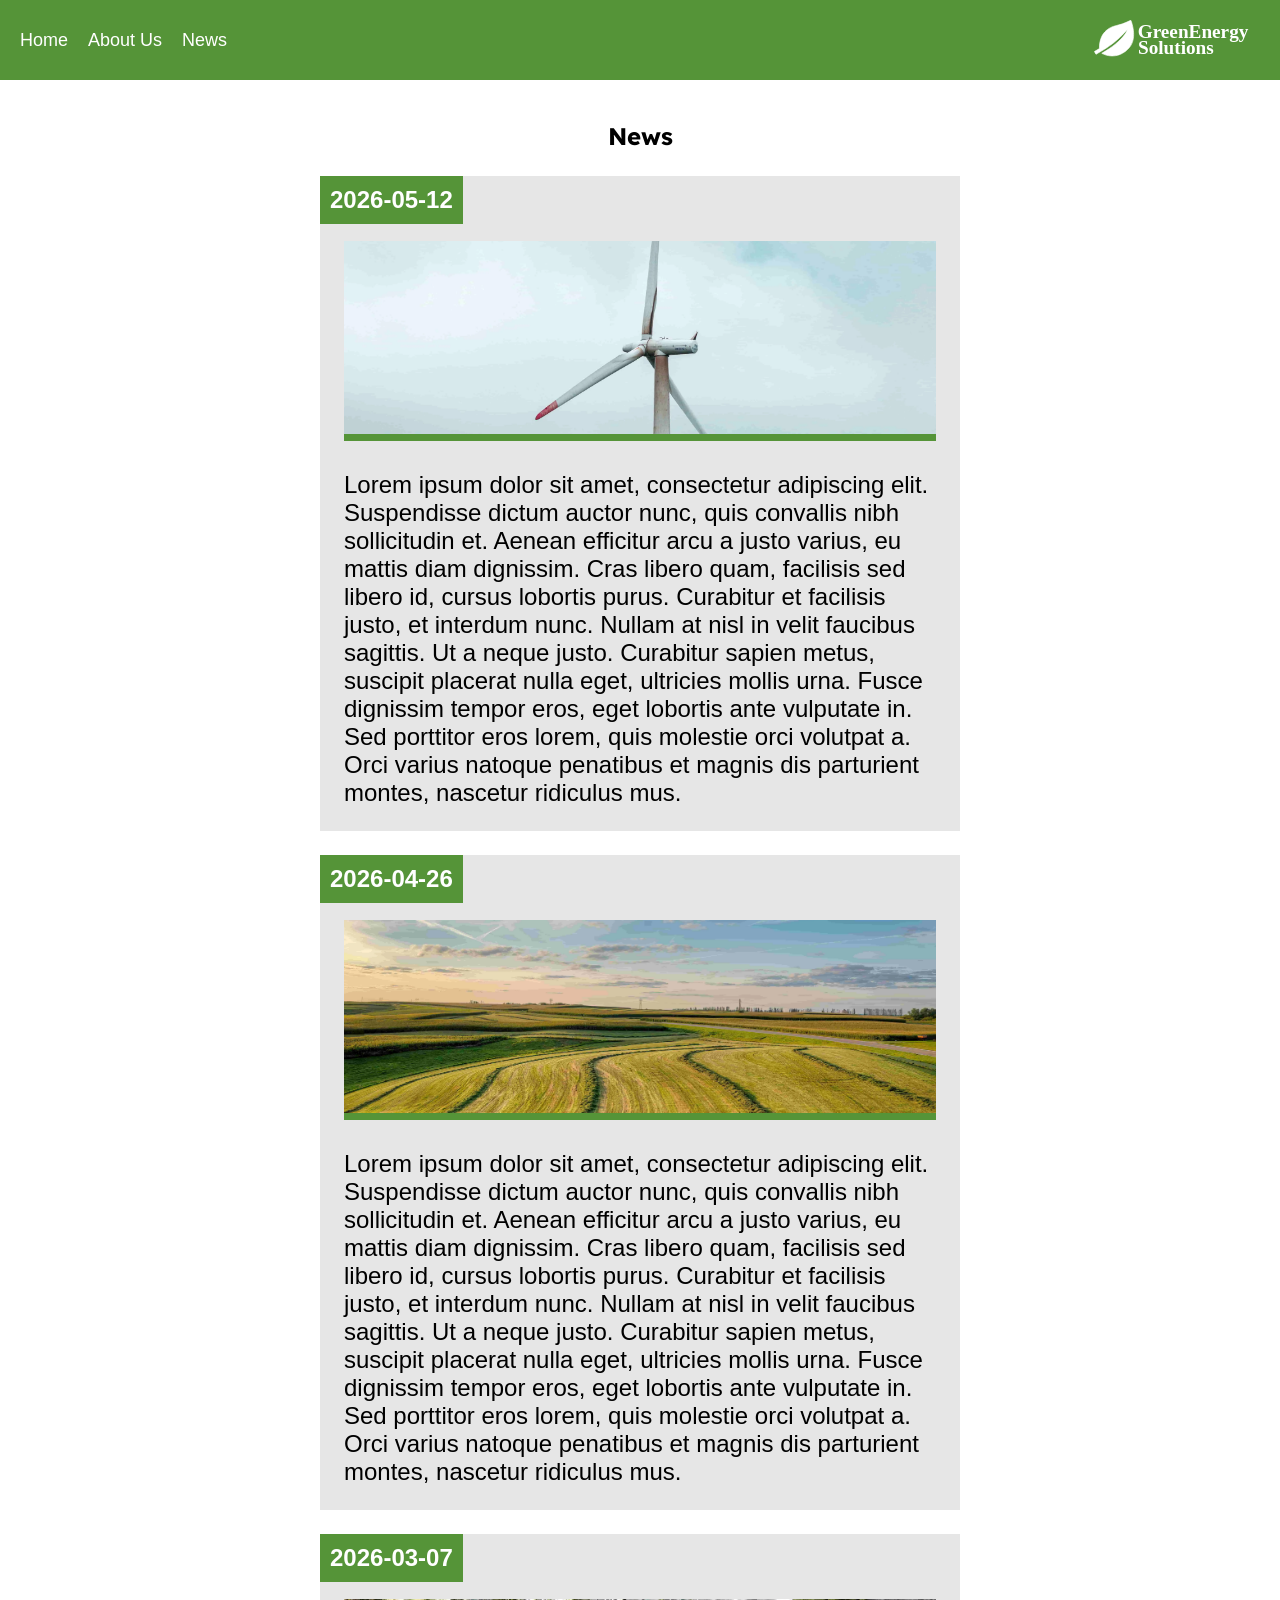
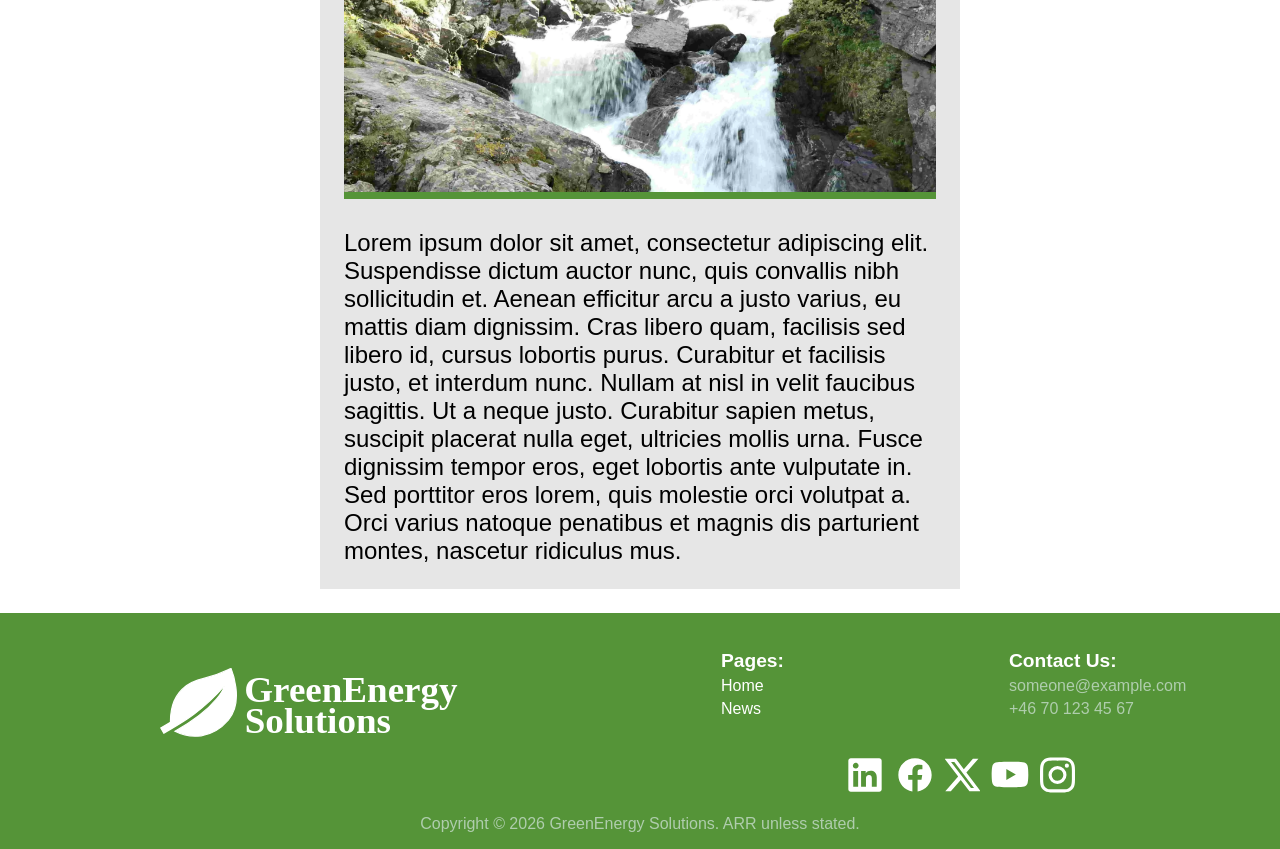
==== html/news.html @ d31cc825 "Improved footer" ====
<!DOCTYPE html>
<html lang="en">
<head>
    <meta charset="UTF-8">
    <meta name="viewport" content="width=device-width, initial-scale=1.0">
    <title>GreenEnergy Solutions - News</title>
    <link rel="stylesheet" href="../style.css">
    <script defer src="../js/script.js"></script>
</head>
<body>
    <div id="overlay" onclick="closeNav()"></div>
    <nav id="sidenav">
        <button class="closebtn" onclick="closeNav()">&times;</button>
        <ul>
            <li><a href="../index.html">Home</a></li>
            <li><a href="../index.html#content-1">About Us</a></li>
            <li><a>News</a></li>
        </ul>
    </nav>
    <header>
        <ul>
            <li class="sidenavbtn"><button class="menubtn" onclick="openNav()"><img src="../assets/svg/menu.svg" alt="Menu"></button></li>
            <li class="headerbtn"><a href="../index.html">Home</a></li>
            <li class="headerbtn"><a href="../index.html#content-1">About Us</a></li>
            <li class="headerbtn"><a href="../index.html#content-2">News</a></li>
        </ul>
        <img class="header-logo" src="../assets/svg/logo.svg" alt="GreenEnergy Solutions">
    </header>
    <main>
        <div class="main-content">
            <div class="table-container">
                <table class="news-table">
                    <tr>
                        <td style="padding: 0;"></td>
                        <th>News</th>
                    </tr>
                    <tr id="news-1">
                        <td class="news-date">
                            <h4>2026-05-12</h4>
                        </td>
                        <td class="news-content">
                            <img src="../assets/img/news-1.webp" alt="News Image">
                            <p>Lorem ipsum dolor sit amet, consectetur adipiscing elit. Suspendisse dictum auctor nunc, quis convallis nibh sollicitudin et. Aenean efficitur arcu a justo varius, eu mattis diam dignissim. Cras libero quam, facilisis sed libero id, cursus lobortis purus. Curabitur et facilisis justo, et interdum nunc. Nullam at nisl in velit faucibus sagittis. Ut a neque justo. Curabitur sapien metus, suscipit placerat nulla eget, ultricies mollis urna. Fusce dignissim tempor eros, eget lobortis ante vulputate in. Sed porttitor eros lorem, quis molestie orci volutpat a. Orci varius natoque penatibus et magnis dis parturient montes, nascetur ridiculus mus.</p>
                        </td>
                    </tr>
                    <tr id="news-2">
                        <td class="news-date">
                            <h4>2026-04-26</h4>
                        </td>
                        <td class="news-content">
                            <img src="../assets/img/news-2.webp" alt="News Image">
                            <p>Lorem ipsum dolor sit amet, consectetur adipiscing elit. Suspendisse dictum auctor nunc, quis convallis nibh sollicitudin et. Aenean efficitur arcu a justo varius, eu mattis diam dignissim. Cras libero quam, facilisis sed libero id, cursus lobortis purus. Curabitur et facilisis justo, et interdum nunc. Nullam at nisl in velit faucibus sagittis. Ut a neque justo. Curabitur sapien metus, suscipit placerat nulla eget, ultricies mollis urna. Fusce dignissim tempor eros, eget lobortis ante vulputate in. Sed porttitor eros lorem, quis molestie orci volutpat a. Orci varius natoque penatibus et magnis dis parturient montes, nascetur ridiculus mus.</p>
                        </td>
                    </tr>
                    <tr id="news-3">
                        <td class="news-date">
                            <h4>2026-03-07</h4>
                        </td>
                        <td class="news-content">
                            <img src="../assets/img/news-3.webp" alt="News Image">
                            <p>Lorem ipsum dolor sit amet, consectetur adipiscing elit. Suspendisse dictum auctor nunc, quis convallis nibh sollicitudin et. Aenean efficitur arcu a justo varius, eu mattis diam dignissim. Cras libero quam, facilisis sed libero id, cursus lobortis purus. Curabitur et facilisis justo, et interdum nunc. Nullam at nisl in velit faucibus sagittis. Ut a neque justo. Curabitur sapien metus, suscipit placerat nulla eget, ultricies mollis urna. Fusce dignissim tempor eros, eget lobortis ante vulputate in. Sed porttitor eros lorem, quis molestie orci volutpat a. Orci varius natoque penatibus et magnis dis parturient montes, nascetur ridiculus mus.</p>
                        </td>
                    </tr>
                </table>
            </div>
            <footer>
                <div class="footertop">
                    <div class="footerlogo">
                        <img src="../assets/svg/logo.svg" alt="GreenEnergy Solutions">
                    </div>
                    <div class="footerright">
                        <div class="footercontent">
                            <div class="pages">
                                <p>Pages:</p>
                                <ul>
                                    <li><a>Home</a></li>
                                    <li><a href="html/news.html">News</a></li>
                                </ul>
                            </div>
                            <div class="contact">
                                <p>Contact Us:</p>
                                <ul>
                                    <li><a href="mailto:someone@example.com">someone@example.com</a></li>
                                    <li><a href="tel:+46 70 123 45 67">+46 70 123 45 67</a></li>
                                </ul>
                            </div>
                        </div>
                        
                    <div class="socials">
                        <a href="https://linkedin.com/"><img src="../assets/svg/linkedin.svg" alt="LinkedIn"></a>
                        <a href="https://facebook.com/"><img src="../assets/svg/facebook.svg" alt="Facebook"></a>
                        <a href="https://x.com/"><img src="../assets/svg/twitter.svg" alt="Twitter"></a>
                        <a href="https://youtube.com/"><img src="../assets/svg/youtube.svg" alt="Youtube"></a>
                        <a href="https://instagram.com/"><img src="../assets/svg/instagram.svg" alt="Instagram"></a>
                    </div>
                    </div>
                </div>
                <div class="copyright">
                    <p>Copyright © 2026 GreenEnergy Solutions. ARR unless stated.</p>
                </div>
            </footer>
        </div>
    </main>
</body>
</html>
---- style.css ----
@font-face {
    font-family: "Lexend";
    src: url(assets/font/Lexend.ttf);
    font-display: swap;
}

* {
    margin: 0;
    box-sizing: border-box;
    font-family: "Arial";
}

html {
    height: 100%;
    scroll-behavior: smooth;
}

body {
    display: flex;
    flex-direction: column;
    height: 100%;
}

a {
    text-decoration: none;
}

h1 {
    font-family: "Lexend", Arial;
}

#overlay {
    background-color: rgba(0, 0, 0, 0.3);
    backdrop-filter: blur(2px);
    position: fixed;
    width: 100%;
    height: 100%;
    z-index: 2;
    display: none;
}

#sidenav {
    height: 100%;
    width: 0;
    position: fixed;
    z-index: 3;
    top: 0;
    left: 0;
    background-color: #559438;
    overflow-x: hidden;
    padding-top: 60px;
    transition: 0.5s;
}

#sidenav ul {
    display: flex;
    flex-direction: column;
    gap: 20px;
}

#sidenav ul li {
    display: inline-block;
    list-style: none;
}

#sidenav a, .closebtn {
    display: inline-block;
    color: white;
    text-decoration: none;
    font-size: large;
    text-align: center;
    transition: .1s;
    cursor: pointer;
}

.closebtn {
    background-color: transparent;
    border: none;
    position: absolute;
    top: 10px;
    right: 25px;
    font-size: 36px;
    margin-left: 50px;
}

header {
    background-color: #559438;
    height: 5em;
    display: flex;
    flex-direction: row;
    position: fixed;
    width: 100%;
    z-index: 1;
}

header ul {
    display: flex;
    align-items: center;
    padding: 0;
    flex: 1;
    margin: 20px;
    gap: 20px;
}

header ul li {
    display: inline-block;
    list-style: none;
}

header ul li a {
    display: inline-block;
    color: white;
    text-decoration: none;
    font-size: large;
    text-align: center;
    transition: .1s;
    cursor: pointer;
}

header ul li a:hover {
    transform: translateY(-2px);
}

.sidenavbtn {
    display: none;
}

.menubtn {
    background-color: transparent;
    border: none;
    width: 4em;
    height: 100%;
    padding: 0;
    cursor: pointer;
}

.menubtn img {
    width: 100%;
}

.header-logo {
    height: 100%;
    padding: 20px;
}

main {
    height: 100%;
}

.main-content {
    height: 100vh;
}

.banner {
    object-fit: cover;
    height: 100%;
    width: 100%;
}

.banner-container {
    height: calc(100vh - 5em);
    margin-top: 5em;
    display: flex;
    flex-direction: column;
    justify-content: center;
    align-items: center;
}

.banner-caption {
    background-color: rgba(37, 42, 39, 0.5);
    color: white;
    padding: 3em;
    text-align: center;
    font-size: x-large;
    box-shadow: 0 10px 20px rgba(35, 40, 37, 0.381);
    position: absolute;
}

#content-1, #content-2, #content-3 {
    padding-top: 5em;
    min-height: 100vh;
}

.about, .recent, .map {
    background-color: #E6E6E6;
    margin: 1em;
    padding: 2em;
    min-height: 90%;
}

.about {
    display: flex;
}

.about img {
    width: 50%;
    object-fit: cover;
    aspect-ratio: 1 / 1;
}

.about article {
    padding: 1em;
    padding-left: 2em;
    width: 50%;
}

.about h1, .recent h1, .map h1 {
    border-bottom: #559438 solid 7px;
    font-size: xx-large;
    margin-bottom: 1em;
}

.about p {
    font-size: x-large;
    line-height: 1.3em;
}

.recent h1 {
    height: 50px;
}

.newsgrid {
    display: grid;
    grid-template-columns: repeat(2, 1fr);
    grid-template-rows: repeat(2, 1fr);
    gap: 20px;
}

.news {
    background-color: #fff;
    height: 240px;
    display: flex;
    color: black;
    text-decoration: none;
    transition: .2s;
}

.news:hover {
    transform: translateY(-5px);
}

.news > img {
    height: 100%;
    object-fit: cover;
    aspect-ratio: 1 / 1;
    border-right: #559438 solid 7px;
}

.news > div {
    padding: 1em;
    overflow: hidden;
    position: relative;
}

.fade {
    background: #fff;
    background: linear-gradient(0deg,rgba(255, 255, 255, 1) 25%, rgba(255, 255, 255, 0) 100%);
    width: 100%;
    height: 100%;
    position: absolute;
    top: 0;
    left: 0;
}

.link {
    position: absolute;
    bottom: 10px;
    right: 10px;
    width: 20px;
    transition: .2s;
}

.news:hover .link {
    transform: scale(1.1);
}

.map h1 {
    margin-bottom: 1em;
}

.map {
    display: flex;
    gap: 20px;
}

.map iframe {
    flex: 1;
}

.table-container {
    display: flex;
    width: 100%;
    min-height: 100%;
    justify-content: center;
    margin-top: 6em;
    position: relative;
}

.news-table {
    width: 50%;
    font-size: 24px;
    border-collapse: separate;
    border-spacing: 0 1em;
}

.news-date {
    text-align: center;
    position: absolute;
    padding: 0;
}

.news-date h4 {
    color: white;
    background-color: #559438;
    padding: 10px;
}

.news-content {
    background-color: #E6E6E6;
    padding: 1em;
    padding-top: 65px;
}

.news-content img {
    object-fit: cover;
    width: 100%;
    max-height: 200px;
    border-bottom: #559438 solid 7px;
    margin-bottom: 1em;
}

td {
    vertical-align: text-top;
}

th {
    font-family: "Lexend", Arial;
}

footer {
    background-color: #559438;
    color: white;
    display: flex;
    flex-direction: column;
    justify-content: center;
    align-items: center;
}

.footertop {
    display: flex;
    width: 100%;
}

.footerlogo {
    width: 50%;
    margin: auto;
    display: flex;
}

.footerlogo img {
    width: 50%;
    margin: auto;
}

.footerright {
    display: flex;
    flex-direction: column;
    width: 50%;
}

.footercontent {
    display: flex;
    width: 100%;
    margin: auto;
    padding: 2em;
    justify-content: space-around;
}

.footercontent ul {
    padding: 0;
}

.footercontent li {
    list-style: none;
}

.footercontent p, .footercontent li {
    margin: 5px;
}

.footercontent p {
    font-size: 1.2em;
    font-weight: bold;
}

.footercontent a {
    color: white;
}

.footercontent a:any-link:hover {
    text-decoration: underline;
}

.pages, .contact {
    width: 200px;
}

.contact a {
    color: #afcdad;
}

.socials {
    display: flex;
    margin: auto;
    gap: 10px;
}

.socials a {
    transition: .2s;
}

.socials a:hover {
    transform: translateY(-5px);
}

.socials a img {
    height: 40px;
}

.copyright {
    color: #afcdad;
    text-align: center;
    margin: 1em;
}

@media (max-width: 700px) {
    .sidenavbtn {
        display: block;
    }

    .headerbtn {
        display: none;
    }

    .banner-caption {
        font-size: large;
    }

    .about img {
        display: none;
    }

    .about article {
        width: 100%;
        padding: 1em;
    }

    .newsgrid {
        display: flex;
        flex-direction: column;
    }

    .news {
    height: 120px;
    }

    .map {
        flex-direction: column;
        height: 800px;
    }

    .footerlogo {
        display: none;
    }

    .footerright {
        width: 100%;
    }

    .footercontent {
        justify-content: space-around;
    }

    .news-table {
        width: 100%;
    }
}
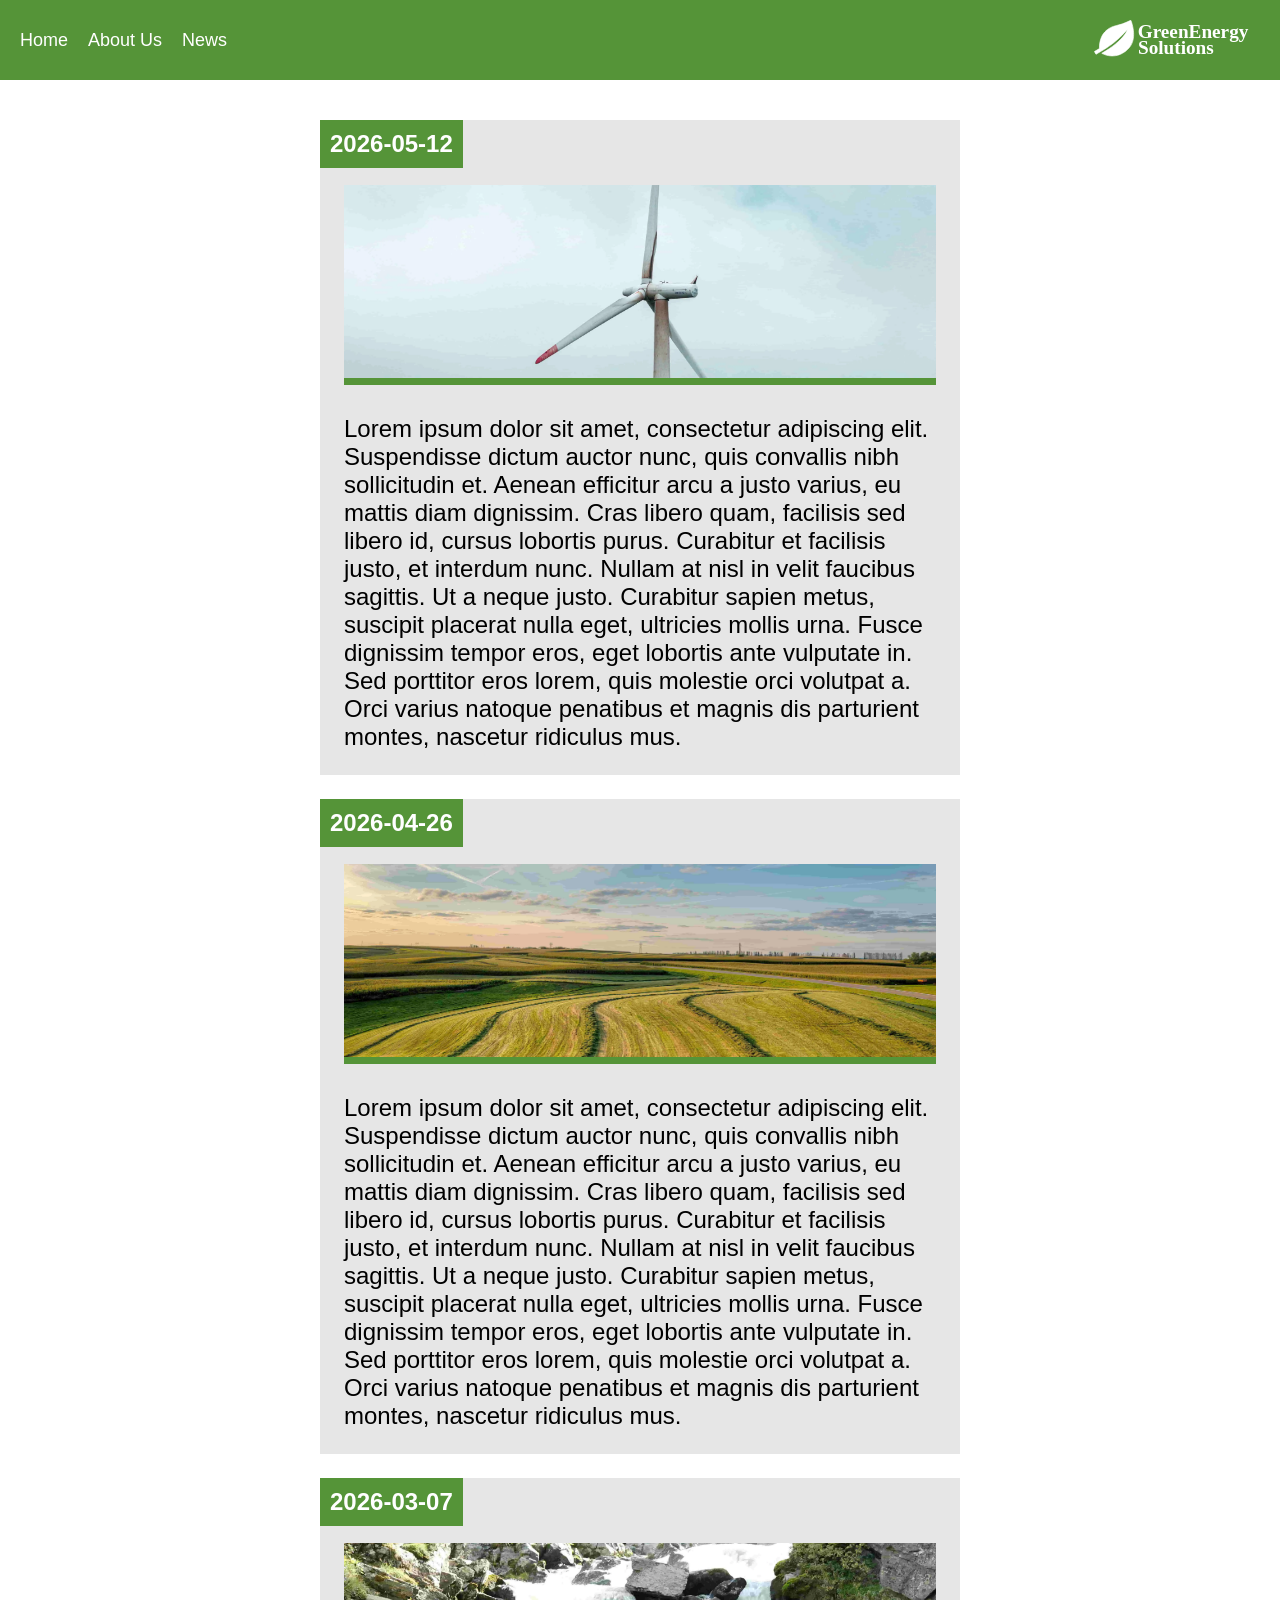
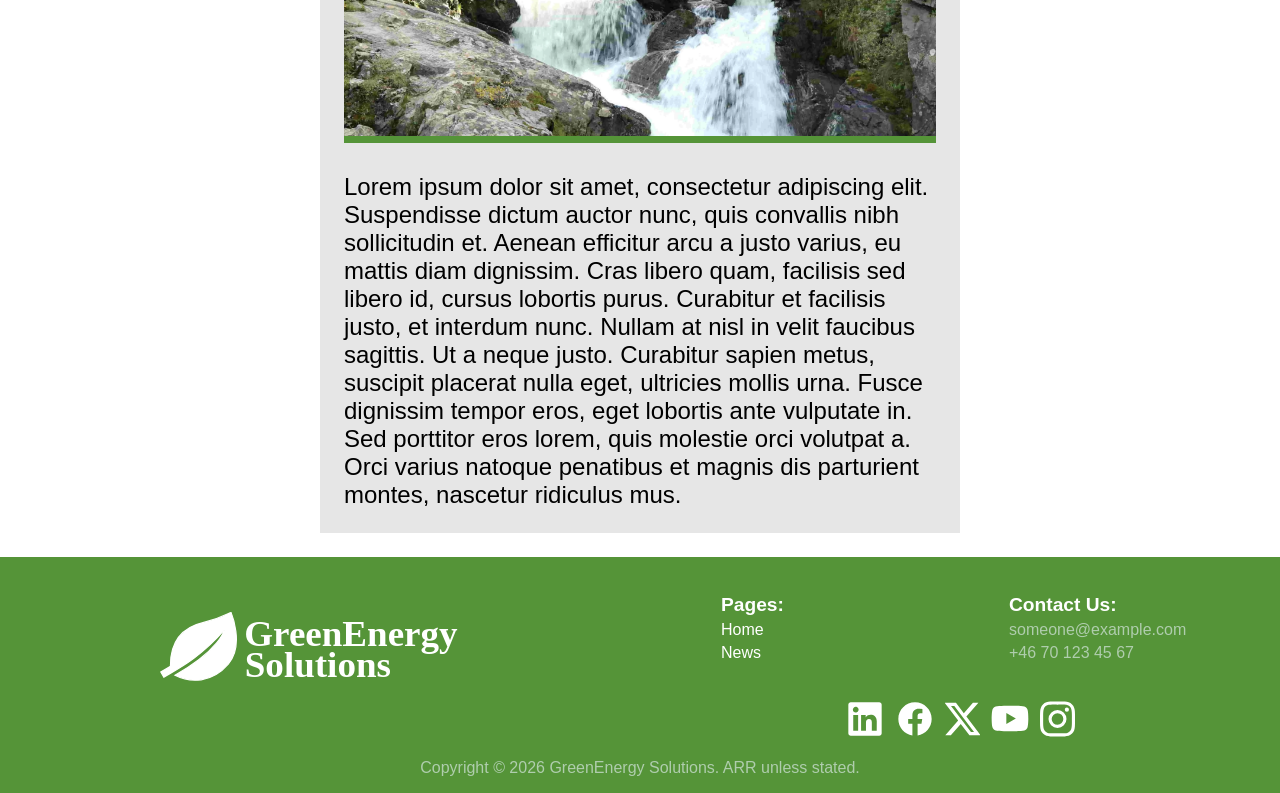
==== commit 8233d4ec: "Made javascript load news in the news tab" ====
--- a/html/news.html
+++ b/html/news.html
@@ -5,7 +5,9 @@
     <meta name="viewport" content="width=device-width, initial-scale=1.0">
     <title>GreenEnergy Solutions - News</title>
     <link rel="stylesheet" href="../style.css">
+    <link rel="icon" type="image/x-icon" href="../favicon.svg">
     <script defer src="../js/script.js"></script>
+    <script defer src="../js/news.js"></script>
 </head>
 <body>
     <div id="overlay" onclick="closeNav()"></div>
@@ -29,38 +31,7 @@
     <main>
         <div class="main-content">
             <div class="table-container">
-                <table class="news-table">
-                    <tr>
-                        <td style="padding: 0;"></td>
-                        <th>News</th>
-                    </tr>
-                    <tr id="news-1">
-                        <td class="news-date">
-                            <h4>2026-05-12</h4>
-                        </td>
-                        <td class="news-content">
-                            <img src="../assets/img/news-1.webp" alt="News Image">
-                            <p>Lorem ipsum dolor sit amet, consectetur adipiscing elit. Suspendisse dictum auctor nunc, quis convallis nibh sollicitudin et. Aenean efficitur arcu a justo varius, eu mattis diam dignissim. Cras libero quam, facilisis sed libero id, cursus lobortis purus. Curabitur et facilisis justo, et interdum nunc. Nullam at nisl in velit faucibus sagittis. Ut a neque justo. Curabitur sapien metus, suscipit placerat nulla eget, ultricies mollis urna. Fusce dignissim tempor eros, eget lobortis ante vulputate in. Sed porttitor eros lorem, quis molestie orci volutpat a. Orci varius natoque penatibus et magnis dis parturient montes, nascetur ridiculus mus.</p>
-                        </td>
-                    </tr>
-                    <tr id="news-2">
-                        <td class="news-date">
-                            <h4>2026-04-26</h4>
-                        </td>
-                        <td class="news-content">
-                            <img src="../assets/img/news-2.webp" alt="News Image">
-                            <p>Lorem ipsum dolor sit amet, consectetur adipiscing elit. Suspendisse dictum auctor nunc, quis convallis nibh sollicitudin et. Aenean efficitur arcu a justo varius, eu mattis diam dignissim. Cras libero quam, facilisis sed libero id, cursus lobortis purus. Curabitur et facilisis justo, et interdum nunc. Nullam at nisl in velit faucibus sagittis. Ut a neque justo. Curabitur sapien metus, suscipit placerat nulla eget, ultricies mollis urna. Fusce dignissim tempor eros, eget lobortis ante vulputate in. Sed porttitor eros lorem, quis molestie orci volutpat a. Orci varius natoque penatibus et magnis dis parturient montes, nascetur ridiculus mus.</p>
-                        </td>
-                    </tr>
-                    <tr id="news-3">
-                        <td class="news-date">
-                            <h4>2026-03-07</h4>
-                        </td>
-                        <td class="news-content">
-                            <img src="../assets/img/news-3.webp" alt="News Image">
-                            <p>Lorem ipsum dolor sit amet, consectetur adipiscing elit. Suspendisse dictum auctor nunc, quis convallis nibh sollicitudin et. Aenean efficitur arcu a justo varius, eu mattis diam dignissim. Cras libero quam, facilisis sed libero id, cursus lobortis purus. Curabitur et facilisis justo, et interdum nunc. Nullam at nisl in velit faucibus sagittis. Ut a neque justo. Curabitur sapien metus, suscipit placerat nulla eget, ultricies mollis urna. Fusce dignissim tempor eros, eget lobortis ante vulputate in. Sed porttitor eros lorem, quis molestie orci volutpat a. Orci varius natoque penatibus et magnis dis parturient montes, nascetur ridiculus mus.</p>
-                        </td>
-                    </tr>
+                <table id="news-table">
                 </table>
             </div>
             <footer>
--- a/style.css
+++ b/style.css
@@ -204,7 +204,7 @@
     width: 50%;
 }
 
-.about h1, .recent h1, .map h1 {
+.about h1, .recent > h1, .map h1 {
     border-bottom: #559438 solid 7px;
     font-size: xx-large;
     margin-bottom: 1em;
@@ -213,10 +213,6 @@
 .about p {
     font-size: x-large;
     line-height: 1.3em;
-}
-
-.recent h1 {
-    height: 50px;
 }
 
 .newsgrid {
@@ -296,7 +292,7 @@
     position: relative;
 }
 
-.news-table {
+#news-table {
     width: 50%;
     font-size: 24px;
     border-collapse: separate;
@@ -481,7 +477,7 @@
         justify-content: space-around;
     }
 
-    .news-table {
+    #news-table {
         width: 100%;
     }
 }
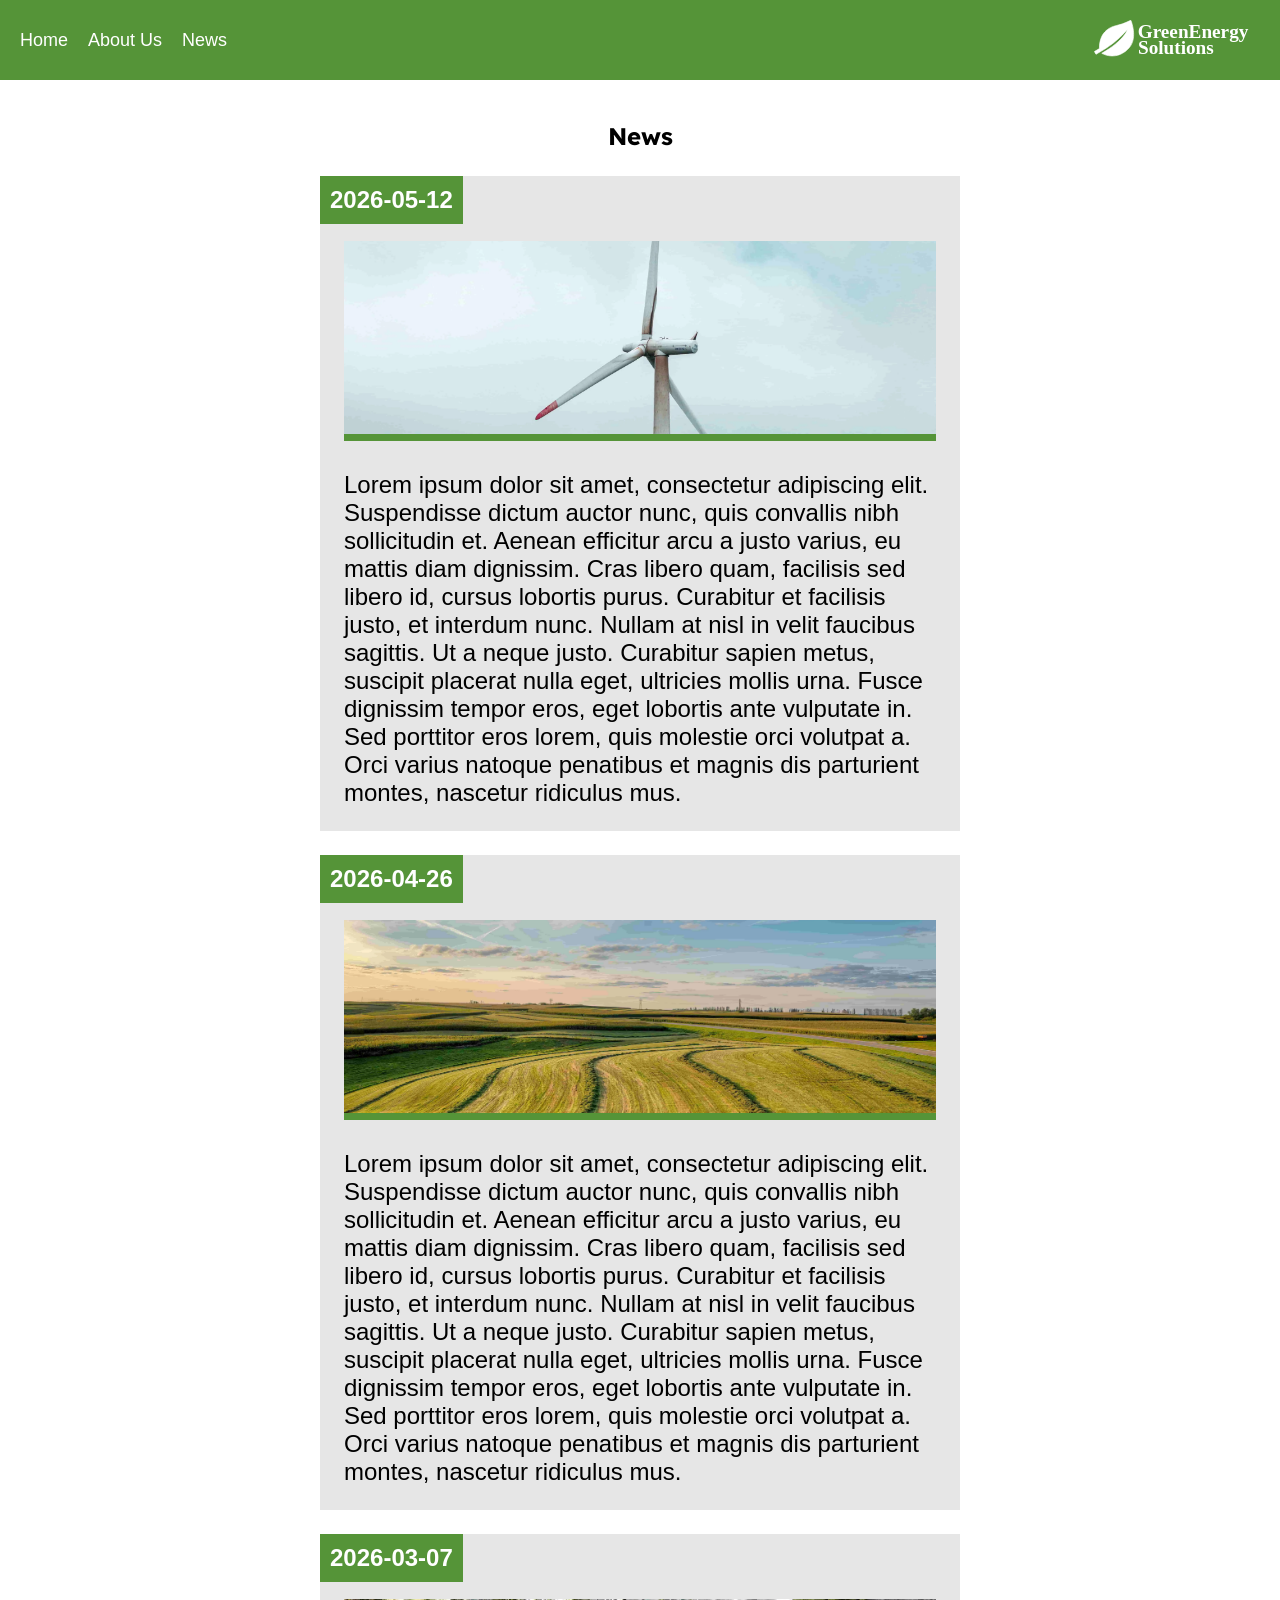
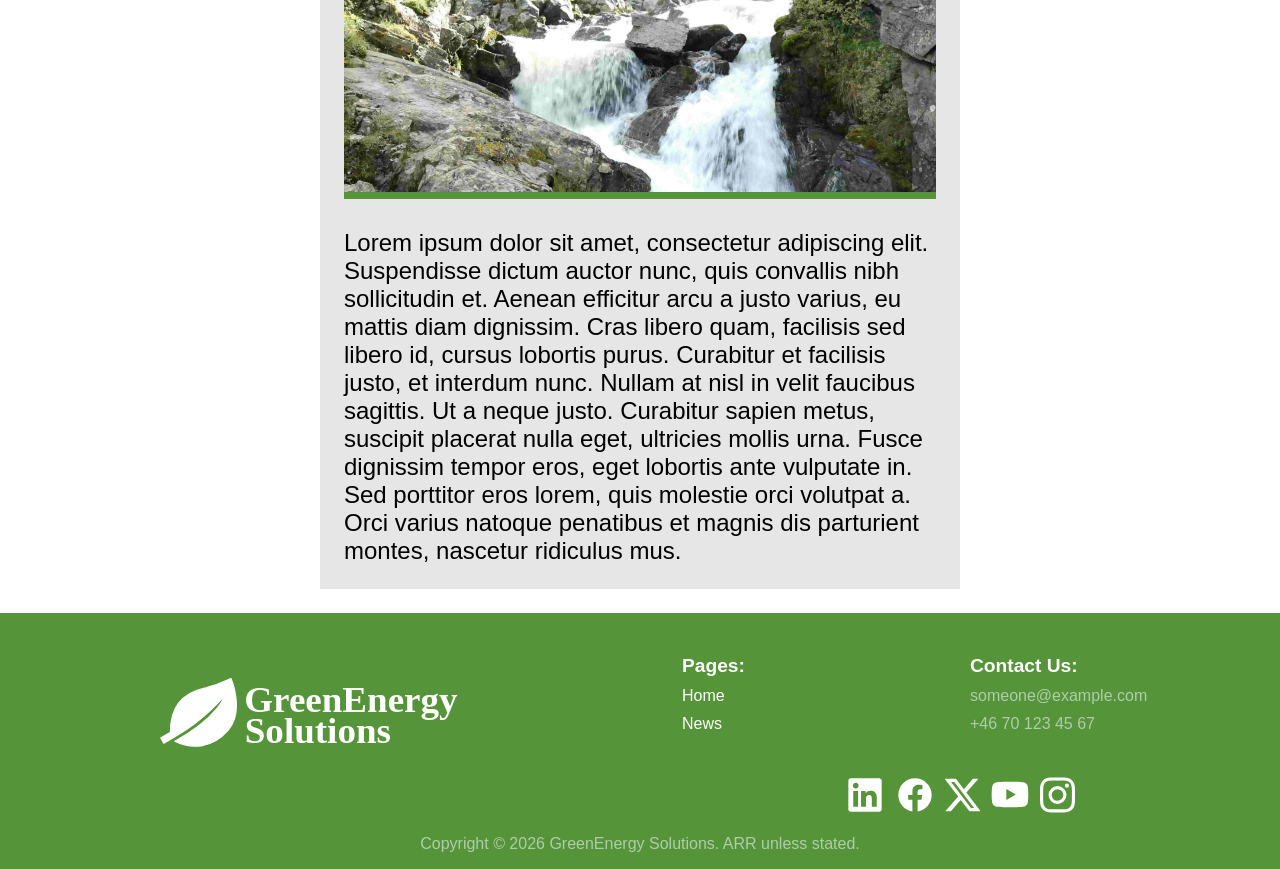
==== commit 0e20fde9: "readded news header" ====
--- a/html/news.html
+++ b/html/news.html
@@ -32,6 +32,10 @@
         <div class="main-content">
             <div class="table-container">
                 <table id="news-table">
+                    <tr>
+                        <td style="padding: 0;"></td>
+                        <th>News</th>
+                    </tr>
                 </table>
             </div>
             <footer>
--- a/style.css
+++ b/style.css
@@ -369,7 +369,8 @@
     width: 100%;
     margin: auto;
     padding: 2em;
-    justify-content: space-around;
+    justify-content: center;
+    align-items: center;
 }
 
 .footercontent ul {
@@ -381,7 +382,7 @@
 }
 
 .footercontent p, .footercontent li {
-    margin: 5px;
+    margin: 10px;
 }
 
 .footercontent p {
@@ -398,11 +399,16 @@
 }
 
 .pages, .contact {
-    width: 200px;
+    flex: 1;
 }
 
 .contact a {
     color: #afcdad;
+    display: flex;
+}
+
+.contact img {
+    width: 20px;
 }
 
 .socials {
@@ -430,6 +436,14 @@
 }
 
 @media (max-width: 700px) {
+    .about, .recent, .map {
+    padding: 1em;
+    }
+
+    .about p {
+        font-size: large;
+    }
+
     .sidenavbtn {
         display: block;
     }
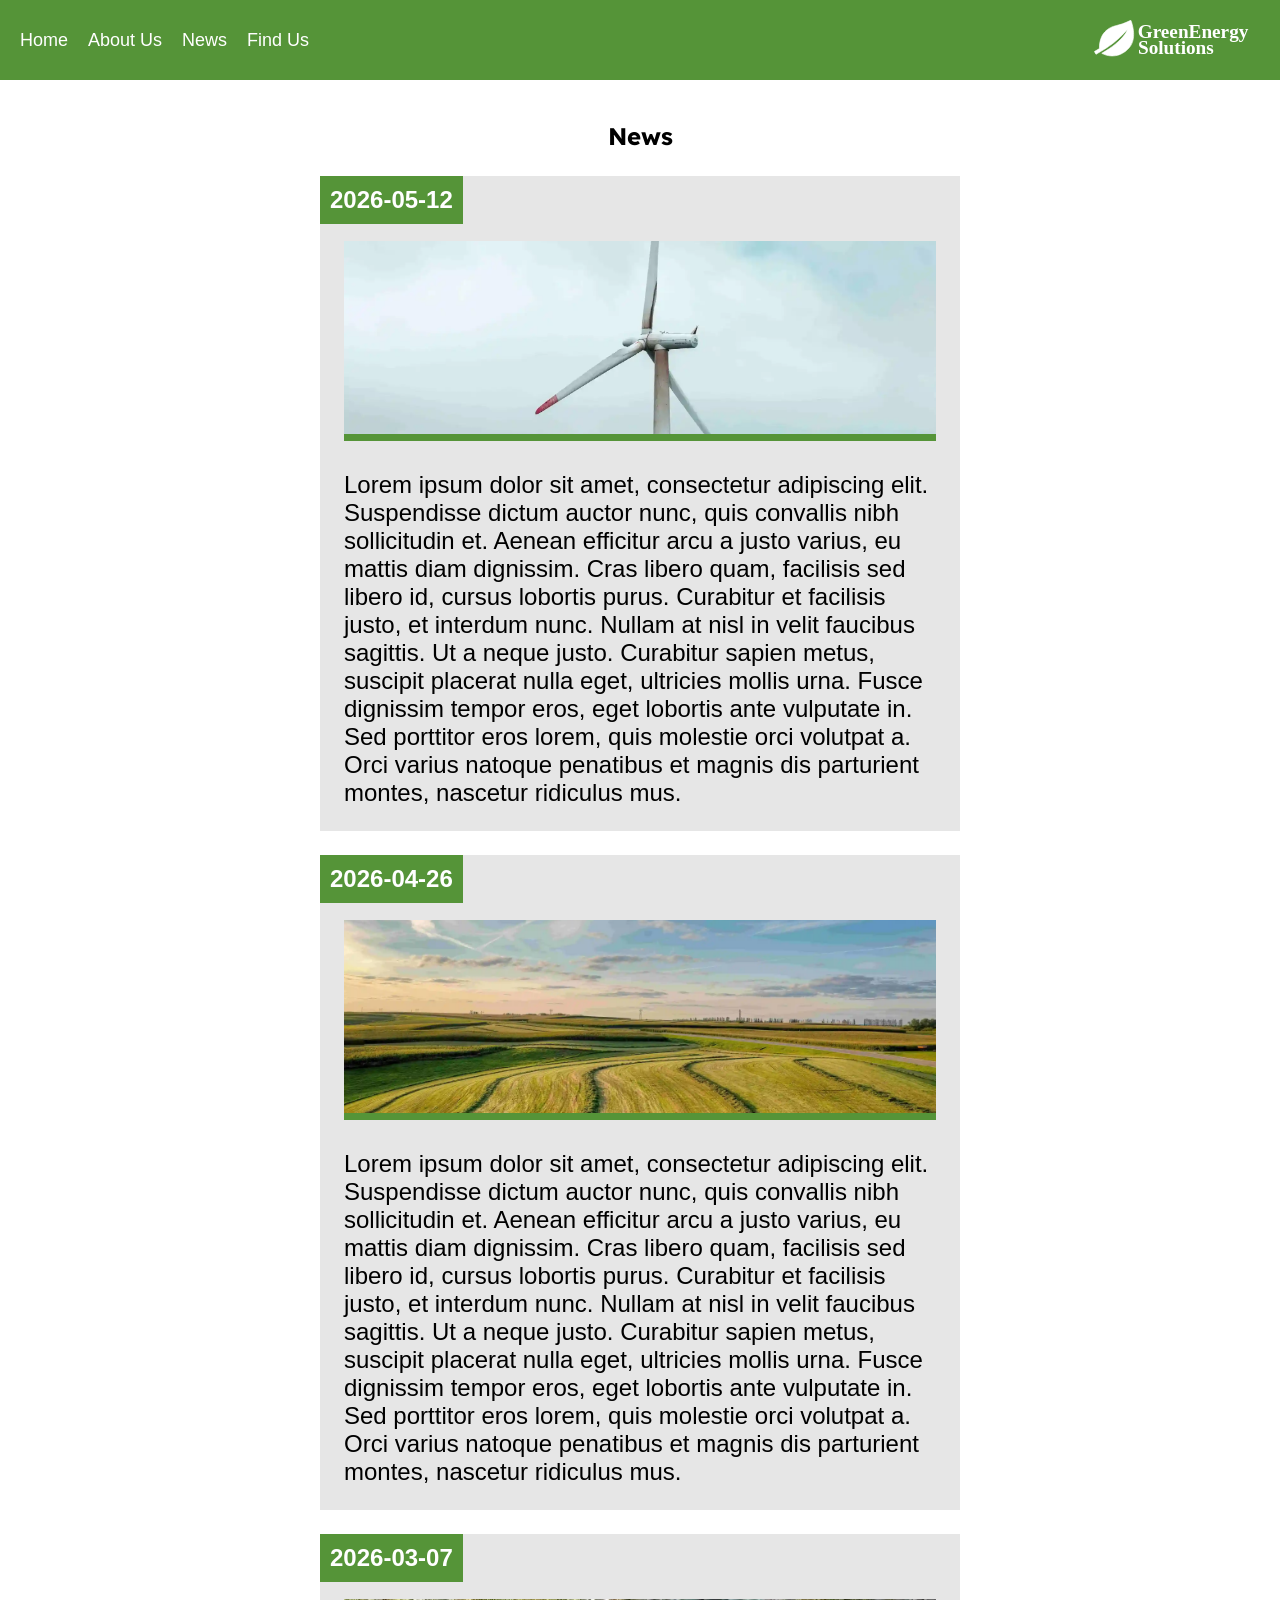
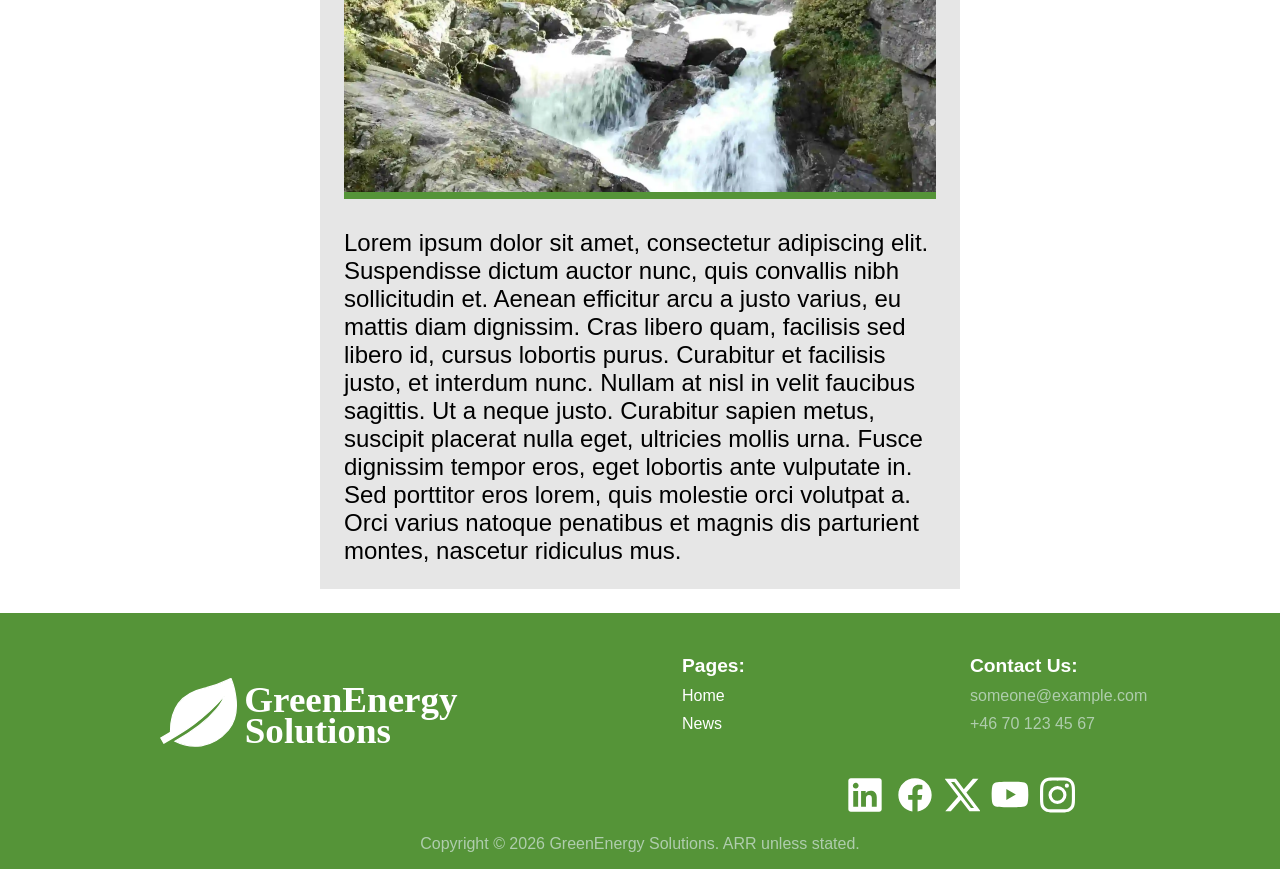
==== commit c20b42b4: "added "Find Us" in navigation menu" ====
--- a/html/news.html
+++ b/html/news.html
@@ -17,6 +17,7 @@
             <li><a href="../index.html">Home</a></li>
             <li><a href="../index.html#content-1">About Us</a></li>
             <li><a>News</a></li>
+            <li><a href="../index.html#content-3">Find Us</a></li>
         </ul>
     </nav>
     <header>
@@ -25,8 +26,9 @@
             <li class="headerbtn"><a href="../index.html">Home</a></li>
             <li class="headerbtn"><a href="../index.html#content-1">About Us</a></li>
             <li class="headerbtn"><a href="../index.html#content-2">News</a></li>
+            <li class="headerbtn"><a href="../index.html#content-3">Find Us</a></li>
         </ul>
-        <img class="header-logo" src="../assets/svg/logo.svg" alt="GreenEnergy Solutions">
+        <a href="../index.html"><img class="header-logo" src="../assets/svg/logo.svg" alt="GreenEnergy Solutions"></a>
     </header>
     <main>
         <div class="main-content">
--- a/style.css
+++ b/style.css
@@ -435,15 +435,16 @@
     margin: 1em;
 }
 
+.copyright a {
+    color: #afcdad;
+    text-decoration: underline;
+}
+
 @media (max-width: 700px) {
     .about, .recent, .map {
     padding: 1em;
     }
 
-    .about p {
-        font-size: large;
-    }
-
     .sidenavbtn {
         display: block;
     }
